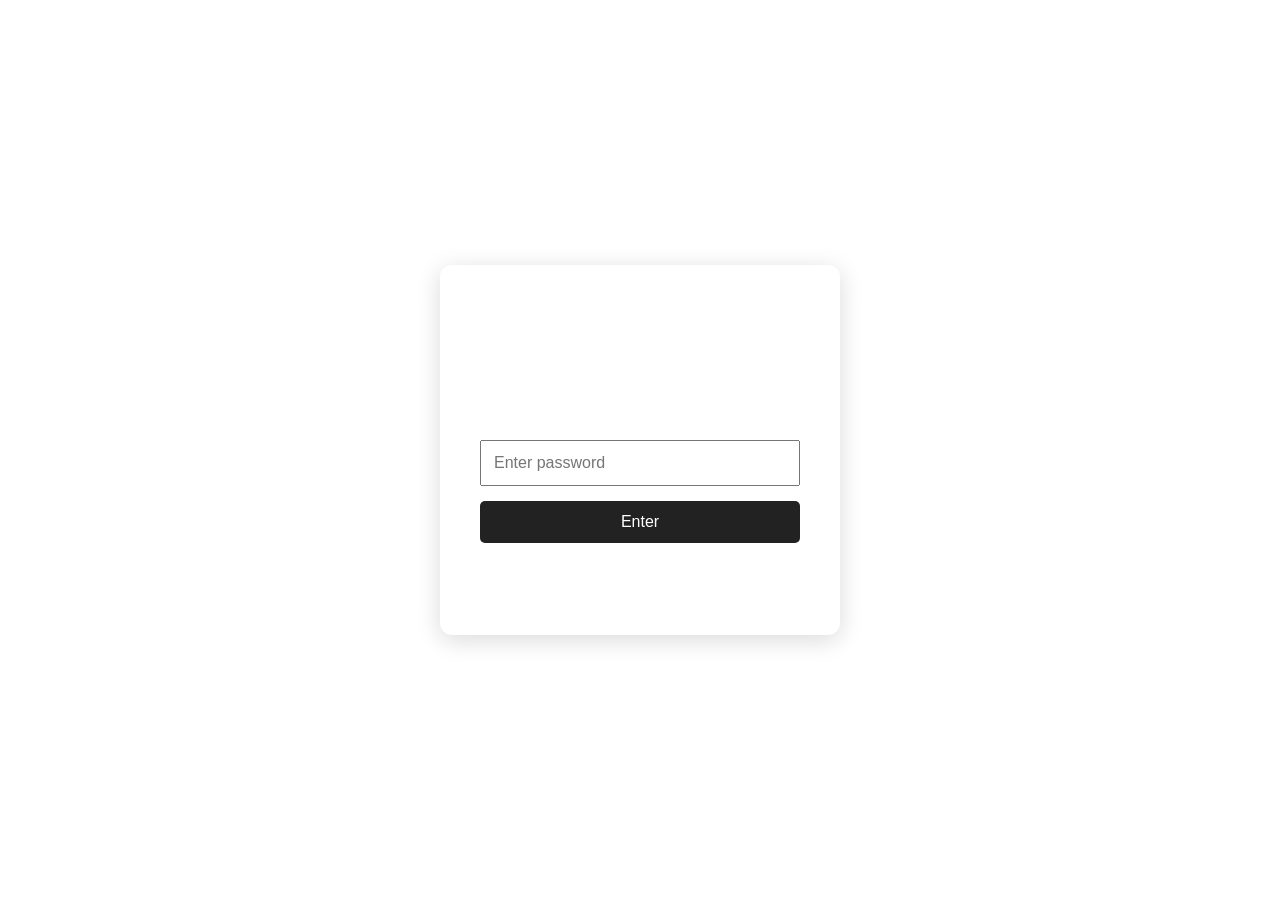
==== index.html @ dd02fd51 "Update index.html" ====
<!DOCTYPE html>
<html lang="en">
<head>
    <meta charset="UTF-8">
    <title>Poliglota</title>
    <meta name="viewport" content="width=device-width, initial-scale=1.0">
    <link rel="stylesheet" href="css/style.css">
</head>
<body>
<!-- TEACHER PASSWORD PROTECTION -->
<div id="password-screen">

    <div id="password-box">

        <h2>Teacher Access</h2>

        <p>Please enter your password to access the teaching materials.</p>

        <input
            type="password"
            id="teacher-password"
            placeholder="Enter password"
            autocomplete="off"
        >

        <button onclick="checkTeacherPassword()">
            Enter
        </button>

        <p id="password-error"></p>

    </div>

</div>

<style>
    #password-screen {
        position: fixed;
        inset: 0;
        background: #ffffff;
        z-index: 999999;
        display: flex;
        justify-content: center;
        align-items: center;
        font-family: Arial, sans-serif;
    }

    #password-box {
        width: 90%;
        max-width: 400px;
        padding: 40px;
        text-align: center;
        background: white;
        border-radius: 12px;
        box-shadow: 0 5px 25px rgba(0,0,0,0.15);
    }

    #password-box input {
        width: 100%;
        padding: 12px;
        margin: 15px 0;
        box-sizing: border-box;
        font-size: 16px;
    }

    #password-box button {
        width: 100%;
        padding: 12px;
        border: none;
        background: #222;
        color: white;
        font-size: 16px;
        cursor: pointer;
        border-radius: 5px;
    }

    #password-error {
        color: red;
        min-height: 20px;
    }
</style>

<script>
    function checkTeacherPassword() {

        const password =
            document.getElementById("teacher-password").value;

        const error =
            document.getElementById("password-error");

        const correctPassword = "CHANGE_THIS_PASSWORD";

        if (password === correctPassword) {

            document.getElementById("password-screen").style.display = "none";

            sessionStorage.setItem("poliglotaTeacherAccess", "true");

        } else {

            error.textContent = "Incorrect password.";
        }
    }


    window.addEventListener("load", function() {

        if (
            sessionStorage.getItem("poliglotaTeacherAccess")
            === "true"
        ) {

            document.getElementById("password-screen").style.display = "none";

        }

    });
</script>
<!-- Vertical control bar -->

<div class="control-bar">
    <a href="#" id="home-btn"><img src="images/control-panel-icons/home-icon.png" alt="Home" class="control-icon"></a>

    <!-- Student Book Dropdown -->
    <div class="dropdown">
        <img src="images/control-panel-icons/students-book-icon.png" alt="Students Book" class="control-icon dropdown-btn">
        <div class="dropdown-content" id="students-book-dropdown">
            <a href="#" data-unit="1">Unit 1</a>
            <a href="#" data-unit="2">Unit 2</a>
            <a href="#" data-unit="3">Unit 3</a>
            <a href="#" data-unit="4">Unit 4</a>
            <a href="#" data-unit="5">Unit 5</a>
            <a href="#" data-unit="6">Unit 6</a>
            <a href="#" data-unit="7">Unit 7</a>
            <a href="#" data-unit="8">Unit 8</a>
            <a href="#" data-unit="9">Unit 9</a>
            <a href="#" data-unit="10">Unit 10</a>
            <a href="#" data-unit="11">Unit 11</a>
            <a href="#" data-unit="12">Unit 12</a>
        </div>
    </div>

    <!-- Activity Book Dropdown -->
    <div class="dropdown">
        <img src="images/control-panel-icons/activity-book-icon.png" alt="Activity Book" class="control-icon dropdown-btn">
        <div class="dropdown-content" id="activity-book-dropdown">
            <a href="#" data-unit="1">Unit 1</a>
            <a href="#" data-unit="2">Unit 2</a>
            <a href="#" data-unit="3">Unit 3</a>
            <a href="#" data-unit="4">Unit 4</a>
            <a href="#" data-unit="5">Unit 5</a>
            <a href="#" data-unit="6">Unit 6</a>
            <a href="#" data-unit="7">Unit 7</a>
            <a href="#" data-unit="8">Unit 8</a>
            <a href="#" data-unit="9">Unit 9</a>
            <a href="#" data-unit="10">Unit 10</a>
            <a href="#" data-unit="11">Unit 11</a>
            <a href="#" data-unit="12">Unit 12</a>

        </div>
    </div>

<!-- PRESENTATION BUTTONS -->
    </a>
    <a href="#" id="audio-btn"><img src="images/control-panel-icons/audio-icon.png" alt="Audios" class="control-icon"></a>
    <a href="#"><img src="images/control-panel-icons/video-icon.png" alt="Videos" class="control-icon"></a>
   <a href="#" id="edit-btn">
    <img src="images/control-panel-icons/edit-icon.png" alt="Edit" class="control-icon"></a>
    <a href="#" id="whiteboard-btn">
    <img src="images/control-panel-icons/whiteboard-icon.png" alt="Whiteboard" class="control-icon">
   </a>
   <a href="#" id="games-btn">
    <img src="images/control-panel-icons/games-icon.png" alt="Games" class="control-icon">
</a>
<div class="control-logo">
        <img src="images/logo.png" alt="Logo">
    </div>
</div>

<!-- Slide container -->
<div class="slide-container">
    <div class="slide-wrapper">
    <img id="slide-image" src="" alt="Slide Image">
    <canvas id="edit-canvas"></canvas>
</div>
    <button id="prev-btn">&#9664;</button>
    <button id="next-btn">&#9654;</button>
</div>
<!-- WHITEBOARD -->
<div id="whiteboard">
    <canvas id="whiteboard-canvas"></canvas>
</div>
<!-- Audio list -->
<div id="audio-list-container"></div>

<!-- Audio player (hidden by default) -->
<audio id="slide-audio" controls style="display:none;">
    <source id="audio-source" src="" type="audio/mpeg">
    Your browser does not support the audio element.
</audio>
<!-- Audio player (hidden by default) -->
<audio id="slide-audio" controls style="display:none;">
    <source id="audio-source" src="" type="audio/mpeg">
    Your browser does not support the audio element.
</audio>
<!-- Video player (hidden by default) -->
<video id="slide-video" controls style="display:none; max-width:80%; max-height:70%; position:fixed; top:50%; left:50%; transform:translate(-50%,-50%); z-index:2000;">
    <source id="video-source" src="" type="video/mp4">
    Your browser does not support the video tag.
</video>

<!-- Hide Video Button -->
<button id="hide-video-btn" style="display:none; position: fixed; top: 10%; left: 120px; z-index:2001; padding:4px 8px;">Hide Video</button>
<!-- Hide Player Button -->
<button id="hide-audio-btn" style="display:none; position: fixed; bottom: 90px; left: 120px; z-index:2001; padding:4px 8px;">Hide Player</button>
<!-- ==========================
     EDIT TRAY
========================== -->
<div id="edit-tray">
    <button class="edit-tool-btn" id="pencil-tool">✏️</button>

    <div id="pencil-size-menu">
    <div class="size-option" data-size="2"></div>
    <div class="size-option" data-size="5"></div>
    <div class="size-option" data-size="10"></div>

</div>

    <button class="edit-tool-btn" id="pen-tool">🖊️</button>
    <button class="edit-tool-btn" id="eraser-tool">🧽</button>
    <button class="edit-tool-btn" id="highlight-tool">🖍️</button>
    <button class="edit-tool-btn" id="text-tool">🔤</button>
    <button class="edit-tool-btn" id="clear-tool">🗑️</button>
    
</button>
</div>
<!-- ==========================
     GAMES HUB
========================== -->

<div id="games-hub">

    <div class="game-card" data-game="hangman">
        Hangman
    </div>

    <div class="game-card" data-game="poliglota-around">
        Poliglota Around
    </div>

    <div class="game-card" data-game="scattergories">
        Scattergories
    </div>

    <div class="game-card" data-game="trivia">
        Trivia
    </div>

</div>
<!-- ==========================
     GAME VIEWER
========================== -->

<div id="game-viewer">

    <iframe id="game-frame"></iframe>

</div>

<button id="hide-game-btn">
    Close Game
</button>
<script src="js/script.js"></script>
</body>
</html>
---- css/style.css ----
/* =========================================================
   POLIGLOTA INTERACTIVE BOOK
   HIGH-TECH PROFESSIONAL UI
   PART 1
   ========================================================= */


/* =========================================================
   GLOBAL
   ========================================================= */

html,
body {
    width: 100%;
    height: 100%;
    margin: 0;

    font-family:
        Inter,
        "Segoe UI",
        Arial,
        sans-serif;

    overflow: hidden;

    color: #ffffff;

    background-color: #08151d;
}


/* =========================================================
   BODY / APPLICATION BACKGROUND
   ========================================================= */

body {
    position: relative;

    background-image:
        linear-gradient(
            135deg,
            rgba(5, 20, 28, 0.72),
            rgba(8, 34, 45, 0.55)
        ),
        url('../images/background.jpg');

    background-size: cover;
    background-position: center;
    background-repeat: no-repeat;
}


/*
   Subtle high-tech grid overlay
*/

body::before {
    content: "";

    position: fixed;
    inset: 0;

    pointer-events: none;

    background-image:
        linear-gradient(
            rgba(255, 255, 255, 0.018) 1px,
            transparent 1px
        ),
        linear-gradient(
            90deg,
            rgba(255, 255, 255, 0.018) 1px,
            transparent 1px
        );

    background-size: 42px 42px;

    mask-image:
        linear-gradient(
            to bottom,
            rgba(0, 0, 0, 0.8),
            transparent
        );

    -webkit-mask-image:
        linear-gradient(
            to bottom,
            rgba(0, 0, 0, 0.8),
            transparent
        );

    z-index: -1;
}


/* =========================================================
   CONTROL BAR
   ========================================================= */

.control-bar {
    position: fixed;

    top: 0;
    left: 0;

    width: 90px;
    height: 100vh;

    display: flex;
    flex-direction: column;
    align-items: center;
    justify-content: flex-start;

    padding-top: 15px;

    background:
        linear-gradient(
            180deg,
            rgba(22, 91, 116, 0.97),
            rgba(13, 57, 73, 0.98)
        );

    border-right: 1px solid rgba(255, 255, 255, 0.10);

    box-shadow:
        8px 0 30px rgba(0, 0, 0, 0.22),
        inset -1px 0 rgba(255, 255, 255, 0.04);

    backdrop-filter: blur(18px);
    -webkit-backdrop-filter: blur(18px);

    z-index: 1000;

    overflow: visible;
}


/*
   Thin illuminated edge
*/

.control-bar::after {
    content: "";

    position: absolute;

    top: 0;
    right: -1px;

    width: 1px;
    height: 100%;

    background:
        linear-gradient(
            to bottom,
            rgba(72, 224, 130, 0.55),
            transparent 35%,
            transparent 65%,
            rgba(72, 224, 130, 0.25)
        );

    pointer-events: none;
}


/* =========================================================
   CONTROL ICONS
   ========================================================= */

.control-icon {
    width: 50px;
    height: 50px;

    margin: 12px 0;

    padding: 7px;

    box-sizing: border-box;

    object-fit: contain;

    border-radius: 13px;

    cursor: pointer;

    transition:
        transform 0.22s ease,
        background-color 0.22s ease,
        box-shadow 0.22s ease,
        filter 0.22s ease;
}


.control-icon:hover {
    transform: translateY(-2px) scale(1.04);

    background-color:
        rgba(255, 255, 255, 0.09);

    box-shadow:
        0 8px 22px rgba(0, 0, 0, 0.20),
        0 0 14px rgba(72, 224, 130, 0.08);

    filter: brightness(1.08);
}


.control-icon:active {
    transform: scale(0.94);

    box-shadow:
        0 3px 8px rgba(0, 0, 0, 0.20);
}


/* =========================================================
   CONTROL ITEMS
   ========================================================= */

.control-item {
    display: flex;
    flex-direction: column;
    align-items: center;

    width: 100%;
}


/* =========================================================
   CONTROL LABELS
   ========================================================= */

.control-label {
    color: rgba(255, 255, 255, 0.86);

    font-size: 10px;
    font-weight: 500;

    letter-spacing: 0.3px;

    margin-top: -6px;
    margin-bottom: 8px;

    text-align: center;

    user-select: none;
}


/* =========================================================
   DROPDOWNS
   ========================================================= */

.dropdown {
    position: relative;

    display: flex;
    justify-content: center;
}


/*
   Dropdown panel
*/

.dropdown-content {
    position: absolute;

    left: 84px;
    top: 2px;

    min-width: 165px;

    display: none;
    flex-direction: column;

    padding: 8px;

    background:
        linear-gradient(
            145deg,
            rgba(18, 38, 47, 0.98),
            rgba(8, 27, 35, 0.98)
        );

    border: 1px solid rgba(255, 255, 255, 0.09);

    border-radius: 14px;

    box-shadow:
        0 18px 45px rgba(0, 0, 0, 0.42),
        0 0 20px rgba(0, 0, 0, 0.18),
        inset 0 1px 0 rgba(255, 255, 255, 0.04);

    backdrop-filter: blur(20px);
    -webkit-backdrop-filter: blur(20px);

    z-index: 3000;

    overflow: hidden;

    animation:
        dropdownIn 0.18s ease-out;
}


/*
   Dropdown opening animation
*/

@keyframes dropdownIn {
    from {
        opacity: 0;
        transform: translateX(-6px);
    }

    to {
        opacity: 1;
        transform: translateX(0);
    }
}


/*
   JavaScript uses .show
*/

.dropdown.show .dropdown-content {
    display: flex;
}


/* =========================================================
   DROPDOWN LINKS
   ========================================================= */

.dropdown-content a {
    position: relative;

    display: flex;
    align-items: center;

    min-height: 38px;

    box-sizing: border-box;

    padding: 0 14px;

    color: rgba(255, 255, 255, 0.82);

    text-decoration: none;

    font-size: 13px;
    font-weight: 500;

    letter-spacing: 0.15px;

    border-radius: 9px;

    transition:
        background-color 0.18s ease,
        color 0.18s ease,
        padding-left 0.18s ease,
        transform 0.18s ease;
}


.dropdown-content a::before {
    content: "";

    width: 4px;
    height: 4px;

    margin-right: 9px;

    border-radius: 50%;

    background-color:
        rgba(72, 224, 130, 0.45);

    transition:
        background-color 0.18s ease,
        box-shadow 0.18s ease;
}


.dropdown-content a:hover {
    padding-left: 18px;

    color: #ffffff;

    background:
        linear-gradient(
            90deg,
            rgba(72, 224, 130, 0.14),
            rgba(72, 224, 130, 0.04)
        );

    transform: translateX(2px);
}


.dropdown-content a:hover::before {
    background-color: #48e082;

    box-shadow:
        0 0 8px rgba(72, 224, 130, 0.7);
}


/* =========================================================
   SLIDE CONTAINER
   ========================================================= */

.slide-container {
    position: absolute;

    left: 90px;
    top: 0;

    width: calc(100% - 90px);
    height: 100vh;

    overflow: auto;

    background-image:
        linear-gradient(
            rgba(5, 18, 24, 0.10),
            rgba(5, 18, 24, 0.10)
        ),
        url('../images/background.jpg');

    background-size: cover;
    background-position: center;
    background-repeat: no-repeat;

    scrollbar-width: thin;
    scrollbar-color:
        rgba(72, 224, 130, 0.35)
        rgba(0, 0, 0, 0.15);
}


/* =========================================================
   SLIDE SCROLLBAR
   ========================================================= */

.slide-container::-webkit-scrollbar {
    width: 8px;
    height: 8px;
}


.slide-container::-webkit-scrollbar-track {
    background:
        rgba(0, 0, 0, 0.12);
}


.slide-container::-webkit-scrollbar-thumb {
    background:
        rgba(30, 96, 122, 0.75);

    border-radius: 10px;

    border:
        2px solid transparent;

    background-clip: padding-box;
}


.slide-container::-webkit-scrollbar-thumb:hover {
    background:
        rgba(72, 224, 130, 0.65);

    background-clip: padding-box;
}


/* =========================================================
   SLIDE WRAPPER
   ========================================================= */

.slide-wrapper {
    position: relative;

    display: flex;

    justify-content: center;
    align-items: center;

    min-width: 100%;
    min-height: 100%;

    box-sizing: border-box;
}


/* =========================================================
   SLIDE IMAGE
   ========================================================= */

#slide-image {
    position: relative;

    display: block;

    transform-origin: top left;

    z-index: 1;

    border-radius: 2px;

    box-shadow:
        0 18px 50px rgba(0, 0, 0, 0.30);
}


/* =========================================================
   NAVIGATION BUTTONS
   ========================================================= */

#prev-btn,
#next-btn {
    position: fixed;

    top: 50%;

    transform: translateY(-50%);

    width: 46px;
    height: 72px;

    display: flex;
    align-items: center;
    justify-content: center;

    padding: 0;

    font-size: 30px;
    line-height: 1;

    color: rgba(255, 255, 255, 0.88);

    background:
        rgba(10, 24, 31, 0.72);

    border:
        1px solid rgba(255, 255, 255, 0.08);

    border-radius: 12px;

    cursor: pointer;

    backdrop-filter: blur(12px);
    -webkit-backdrop-filter: blur(12px);

    box-shadow:
        0 10px 28px rgba(0, 0, 0, 0.25);

    z-index: 1001;

    transition:
        background-color 0.2s ease,
        color 0.2s ease,
        transform 0.2s ease,
        box-shadow 0.2s ease;
}


#prev-btn {
    left: 108px;
}


#next-btn {
    right: 20px;
}


#prev-btn:hover,
#next-btn:hover {
    color: #ffffff;

    background:
        rgba(30, 96, 122, 0.92);

    box-shadow:
        0 12px 30px rgba(0, 0, 0, 0.30),
        0 0 18px rgba(72, 224, 130, 0.10);
}


#prev-btn:hover {
    transform:
        translateY(-50%)
        translateX(-2px);
}


#next-btn:hover {
    transform:
        translateY(-50%)
        translateX(2px);
}


#prev-btn:active,
#next-btn:active {
    transform:
        translateY(-50%)
        scale(0.94);
}


/* =========================================================
   TOUCH / ANDROID SUPPORT
   ========================================================= */

.control-icon,
.dropdown-content a,
#prev-btn,
#next-btn {
    -webkit-tap-highlight-color: transparent;
    touch-action: manipulation;
}


/* =========================================================
   REDUCED MOTION
   ========================================================= */

@media (prefers-reduced-motion: reduce) {

    *,
    *::before,
    *::after {
        animation-duration: 0.01ms !important;
        animation-iteration-count: 1 !important;
        transition-duration: 0.01ms !important;
    }
}
/* =========================================================
   AUDIO SYSTEM
   ========================================================= */


/* =========================================================
   AUDIO LIST PANEL
   ========================================================= */

#audio-list-container {
    position: fixed;

    top: 58px;
    left: 112px;

    display: none;
    flex-direction: column;

    min-width: 190px;
    max-width: 280px;

    gap: 7px;

    padding: 10px;

    background:
        linear-gradient(
            145deg,
            rgba(17, 39, 49, 0.97),
            rgba(8, 25, 33, 0.97)
        );

    border:
        1px solid rgba(255, 255, 255, 0.09);

    border-radius: 15px;

    box-shadow:
        0 20px 50px rgba(0, 0, 0, 0.42),
        0 0 25px rgba(0, 0, 0, 0.15),
        inset 0 1px 0 rgba(255, 255, 255, 0.04);

    backdrop-filter: blur(20px);
    -webkit-backdrop-filter: blur(20px);

    z-index: 4000;

    overflow: hidden;

    animation:
        mediaPanelIn 0.2s ease-out;
}


/* =========================================================
   MEDIA PANEL ANIMATION
   ========================================================= */

@keyframes mediaPanelIn {

    from {
        opacity: 0;
        transform: translateY(-7px) scale(0.98);
    }

    to {
        opacity: 1;
        transform: translateY(0) scale(1);
    }
}


/* =========================================================
   AUDIO BUTTONS
   ========================================================= */

#audio-list-container button {
    position: relative;

    width: 100%;

    min-height: 38px;

    padding: 8px 12px;

    box-sizing: border-box;

    font-family: inherit;

    font-size: 13px;
    font-weight: 500;

    text-align: left;

    color:
        rgba(255, 255, 255, 0.86);

    background:
        rgba(255, 255, 255, 0.045);

    border:
        1px solid rgba(255, 255, 255, 0.06);

    border-radius: 9px;

    cursor: pointer;

    transition:
        background-color 0.18s ease,
        border-color 0.18s ease,
        transform 0.18s ease,
        color 0.18s ease;
}


#audio-list-container button:hover {
    color: #ffffff;

    background:
        linear-gradient(
            90deg,
            rgba(72, 224, 130, 0.14),
            rgba(72, 224, 130, 0.04)
        );

    border-color:
        rgba(72, 224, 130, 0.20);

    transform: translateX(3px);
}


#audio-list-container button:active {
    transform: scale(0.98);
}


/* =========================================================
   AUDIO PLAYER
   ========================================================= */

#slide-audio {
    position: fixed;

    left: 112px;
    bottom: 30px;

    width: min(430px, calc(100vw - 140px));

    z-index: 4000;

    padding: 7px;

    box-sizing: border-box;

    border-radius: 14px;

    background:
        rgba(8, 24, 31, 0.92);

    border:
        1px solid rgba(255, 255, 255, 0.08);

    box-shadow:
        0 18px 45px rgba(0, 0, 0, 0.38);

    backdrop-filter: blur(18px);
    -webkit-backdrop-filter: blur(18px);
}


/*
   Native audio player styling
*/

#slide-audio {
    accent-color: #48e082;
}


/* =========================================================
   HIDE AUDIO BUTTON
   ========================================================= */

#hide-audio-btn {
    min-height: 34px;

    padding: 7px 12px;

    margin-top: 6px;

    font-family: inherit;

    font-size: 12px;
    font-weight: 500;

    color:
        rgba(255, 255, 255, 0.85);

    background:
        rgba(255, 255, 255, 0.055);

    border:
        1px solid rgba(255, 255, 255, 0.07);

    border-radius: 8px;

    cursor: pointer;

    transition:
        background-color 0.18s ease,
        color 0.18s ease,
        border-color 0.18s ease;
}


#hide-audio-btn:hover {
    color: #ffffff;

    background:
        rgba(72, 224, 130, 0.12);

    border-color:
        rgba(72, 224, 130, 0.22);
}


/* =========================================================
   AUDIO OPEN STATE
   ========================================================= */

#audio-btn {
    position: relative;

    display: flex;
    align-items: center;
    justify-content: center;

    border-radius: 13px;

    transition:
        background-color 0.2s ease,
        box-shadow 0.2s ease;
}


#audio-btn:hover {
    background:
        rgba(255, 255, 255, 0.07);
}


/*
   Optional active state.
   Safe even if JavaScript does not currently use it.
*/

#audio-btn.active {
    background:
        rgba(72, 224, 130, 0.10);

    box-shadow:
        inset 0 0 0 1px rgba(72, 224, 130, 0.18),
        0 0 18px rgba(72, 224, 130, 0.08);
}


#audio-btn.active::after {
    content: "";

    position: absolute;

    right: 5px;
    top: 5px;

    width: 6px;
    height: 6px;

    border-radius: 50%;

    background: #48e082;

    box-shadow:
        0 0 9px rgba(72, 224, 130, 0.8);
}


/* =========================================================
   VIDEO SYSTEM
   ========================================================= */


/* =========================================================
   VIDEO LIST PANEL
   ========================================================= */

#video-list-container {
    position: fixed;

    top: 58px;
    left: 112px;

    display: none;
    flex-direction: column;

    min-width: 220px;
    max-width: 300px;

    gap: 7px;

    padding: 10px;

    background:
        linear-gradient(
            145deg,
            rgba(17, 39, 49, 0.98),
            rgba(8, 25, 33, 0.98)
        );

    border:
        1px solid rgba(255, 255, 255, 0.09);

    border-radius: 15px;

    box-shadow:
        0 20px 50px rgba(0, 0, 0, 0.45),
        inset 0 1px 0 rgba(255, 255, 255, 0.04);

    backdrop-filter: blur(20px);
    -webkit-backdrop-filter: blur(20px);

    z-index: 4000;

    overflow: hidden;

    animation:
        mediaPanelIn 0.2s ease-out;
}


/* =========================================================
   VIDEO BUTTONS
   ========================================================= */

#video-list-container button {
    width: 100%;

    min-height: 40px;

    padding: 9px 13px;

    box-sizing: border-box;

    font-family: inherit;

    font-size: 13px;
    font-weight: 500;

    text-align: left;

    color:
        rgba(255, 255, 255, 0.86);

    background:
        rgba(255, 255, 255, 0.045);

    border:
        1px solid rgba(255, 255, 255, 0.06);

    border-radius: 9px;

    cursor: pointer;

    transition:
        transform 0.18s ease,
        background-color 0.18s ease,
        border-color 0.18s ease,
        color 0.18s ease;
}


#video-list-container button:hover {
    color: #ffffff;

    background:
        linear-gradient(
            90deg,
            rgba(72, 224, 130, 0.14),
            rgba(72, 224, 130, 0.04)
        );

    border-color:
        rgba(72, 224, 130, 0.20);

    transform:
        translateX(3px);
}


#video-list-container button:active {
    transform: scale(0.98);
}


/* =========================================================
   VIDEO PLAYER
   ========================================================= */

#slide-video {
    position: fixed;

    top: 50%;
    left: 50%;

    max-width: 80%;
    max-height: 70%;

    transform:
        translate(-50%, -50%);

    padding: 4px;

    box-sizing: border-box;

    background:
        #071219;

    border:
        1px solid rgba(255, 255, 255, 0.10);

    border-radius: 14px;

    box-shadow:
        0 25px 70px rgba(0, 0, 0, 0.60),
        0 0 30px rgba(0, 0, 0, 0.25);

    z-index: 4000;
}


/* =========================================================
   HIDE VIDEO BUTTON
   ========================================================= */

#hide-video-btn {
    min-height: 34px;

    padding: 7px 12px;

    font-family: inherit;

    font-size: 12px;
    font-weight: 500;

    color:
        rgba(255, 255, 255, 0.86);

    background:
        rgba(8, 25, 33, 0.92);

    border:
        1px solid rgba(255, 255, 255, 0.08);

    border-radius: 8px;

    cursor: pointer;

    transition:
        background-color 0.18s ease,
        border-color 0.18s ease,
        color 0.18s ease;
}


#hide-video-btn:hover {
    color: #ffffff;

    background:
        rgba(72, 224, 130, 0.12);

    border-color:
        rgba(72, 224, 130, 0.22);
}


/* =========================================================
   VIDEO BACKDROP
   ========================================================= */

#slide-video::backdrop {
    background:
        rgba(2, 9, 13, 0.82);
}


/* =========================================================
   MEDIA RESPONSIVENESS
   ========================================================= */

@media (max-width: 700px) {

    #audio-list-container,
    #video-list-container {
        left: 100px;

        max-width:
            calc(100vw - 120px);
    }

    #slide-audio {
        left: 100px;

        width:
            calc(100vw - 120px);

        bottom: 18px;
    }

    #slide-video {
        max-width: 90%;
        max-height: 70%;
    }
}
/* =========================================================
   EDIT TRAY SYSTEM
   ========================================================= */

#edit-tray {
    position: fixed;

    left: 50%;
    bottom: 18px;

    transform: translateX(-50%);

    display: none;
    align-items: center;
    justify-content: center;

    gap: 7px;

    padding: 9px 11px;

    background:
        linear-gradient(
            145deg,
            rgba(17, 39, 49, 0.96),
            rgba(7, 23, 31, 0.96)
        );

    border:
        1px solid rgba(255, 255, 255, 0.10);

    border-radius: 16px;

    box-shadow:
        0 20px 50px rgba(0, 0, 0, 0.45),
        0 0 25px rgba(0, 0, 0, 0.18),
        inset 0 1px 0 rgba(255, 255, 255, 0.05);

    backdrop-filter: blur(20px);
    -webkit-backdrop-filter: blur(20px);

    z-index: 5000;

    animation:
        editTrayIn 0.22s ease-out;
}


/* =========================================================
   EDIT TRAY ANIMATION
   ========================================================= */

@keyframes editTrayIn {

    from {
        opacity: 0;

        transform:
            translateX(-50%)
            translateY(8px)
            scale(0.97);
    }

    to {
        opacity: 1;

        transform:
            translateX(-50%)
            translateY(0)
            scale(1);
    }
}


/* =========================================================
   EDIT TOOL BUTTONS
   ========================================================= */

.edit-tool-btn {
    position: relative;

    width: 46px;
    height: 46px;

    display: flex;
    align-items: center;
    justify-content: center;

    padding: 0;

    box-sizing: border-box;

    font-family: inherit;

    font-size: 23px;
    line-height: 1;

    color: rgba(255, 255, 255, 0.90);

    background:
        rgba(255, 255, 255, 0.045);

    border:
        1px solid rgba(255, 255, 255, 0.07);

    border-radius: 11px;

    cursor: pointer;

    user-select: none;

    -webkit-tap-highlight-color: transparent;

    transition:
        transform 0.18s ease,
        background-color 0.18s ease,
        border-color 0.18s ease,
        box-shadow 0.18s ease,
        color 0.18s ease;
}


/* =========================================================
   TOOL HOVER
   ========================================================= */

.edit-tool-btn:hover {
    color: #ffffff;

    background:
        rgba(255, 255, 255, 0.085);

    border-color:
        rgba(255, 255, 255, 0.13);

    transform:
        translateY(-2px);

    box-shadow:
        0 8px 20px rgba(0, 0, 0, 0.25);
}


/* =========================================================
   TOOL ACTIVE
   ========================================================= */

.edit-tool-btn.active,
.active-tool {
    color: #ffffff;

    background:
        linear-gradient(
            145deg,
            rgba(72, 224, 130, 0.22),
            rgba(72, 224, 130, 0.08)
        );

    border-color:
        rgba(72, 224, 130, 0.32);

    box-shadow:
        0 0 0 1px rgba(72, 224, 130, 0.08),
        0 0 18px rgba(72, 224, 130, 0.12);
}


/* =========================================================
   TOOL ACTIVE INDICATOR
   ========================================================= */

.edit-tool-btn.active::after,
.active-tool::after {
    content: "";

    position: absolute;

    left: 50%;
    bottom: 4px;

    width: 5px;
    height: 5px;

    transform: translateX(-50%);

    border-radius: 50%;

    background:
        #48e082;

    box-shadow:
        0 0 8px rgba(72, 224, 130, 0.75);
}


/* =========================================================
   TOOL CLICK
   ========================================================= */

.edit-tool-btn:active {
    transform:
        translateY(1px)
        scale(0.95);

    box-shadow:
        0 3px 8px rgba(0, 0, 0, 0.20);
}


/* =========================================================
   CLEAR TOOL
   ========================================================= */

#clear-tool:hover {
    color: #ffffff;

    background:
        rgba(220, 70, 70, 0.12);

    border-color:
        rgba(255, 100, 100, 0.20);
}


#clear-tool img {
    width: 23px;
    height: 23px;

    object-fit: contain;
}


/* =========================================================
   WHITEBOARD
   ========================================================= */

#whiteboard {
    position: fixed;

    top: 3%;
    left: 130px;

    width: calc(95% - 90px);
    height: 80vh;

    box-sizing: border-box;

    display: none;

    background:
        #ffffff;

    border:
        1px solid rgba(255, 255, 255, 0.20);

    border-radius: 14px;

    box-shadow:
        0 25px 70px rgba(0, 0, 0, 0.48),
        0 0 0 6px rgba(8, 24, 31, 0.70);

    overflow: hidden;

    z-index: 3000;
}


/*
   Professional whiteboard frame
*/

#whiteboard::before {
    content: "";

    position: absolute;

    inset: 0;

    pointer-events: none;

    border:
        1px solid rgba(0, 0, 0, 0.10);

    border-radius: inherit;

    z-index: 5;
}


/* =========================================================
   WHITEBOARD CANVAS
   ========================================================= */

#whiteboard-canvas {
    width: 100%;
    height: 100%;

    display: block;

    cursor: crosshair;

    background:
        #ffffff;

    touch-action: none;
}


/* =========================================================
   PENCIL SIZE MENU
   ========================================================= */

#pencil-size-menu {
    position: absolute;

    left: 50%;
    bottom: 70px;

    transform: translateX(-50%);

    display: none;
    flex-direction: row;

    align-items: center;
    justify-content: center;

    gap: 10px;

    padding: 9px 11px;

    background:
        linear-gradient(
            145deg,
            rgba(17, 39, 49, 0.97),
            rgba(7, 23, 31, 0.97)
        );

    border:
        1px solid rgba(255, 255, 255, 0.09);

    border-radius: 13px;

    box-shadow:
        0 16px 40px rgba(0, 0, 0, 0.40),
        inset 0 1px 0 rgba(255, 255, 255, 0.04);

    backdrop-filter: blur(18px);
    -webkit-backdrop-filter: blur(18px);

    z-index: 5100;

    animation:
        sizeMenuIn 0.18s ease-out;
}


/* =========================================================
   SIZE MENU ANIMATION
   ========================================================= */

@keyframes sizeMenuIn {

    from {
        opacity: 0;

        transform:
            translateX(-50%)
            translateY(6px)
            scale(0.96);
    }

    to {
        opacity: 1;

        transform:
            translateX(-50%)
            translateY(0)
            scale(1);
    }
}


/* =========================================================
   SIZE OPTIONS
   ========================================================= */

.size-option {
    position: relative;

    display: flex;
    align-items: center;
    justify-content: center;

    width: 38px;
    height: 38px;

    box-sizing: border-box;

    color: #ffffff;

    background:
        rgba(255, 255, 255, 0.045);

    border:
        1px solid rgba(255, 255, 255, 0.07);

    border-radius: 10px;

    cursor: pointer;

    transition:
        transform 0.18s ease,
        background-color 0.18s ease,
        border-color 0.18s ease;
}


/* =========================================================
   SIZE DOTS
   ========================================================= */

.size-option::after {
    content: "";

    display: block;

    border-radius: 50%;

    background:
        #ffffff;

    box-shadow:
        0 0 5px rgba(255, 255, 255, 0.25);
}


.size-option[data-size="2"]::after {
    width: 5px;
    height: 5px;
}


.size-option[data-size="5"]::after {
    width: 10px;
    height: 10px;
}


.size-option[data-size="10"]::after {
    width: 17px;
    height: 17px;
}


/* =========================================================
   SIZE OPTION HOVER
   ========================================================= */

.size-option:hover {
    transform:
        translateY(-2px);

    background:
        rgba(255, 255, 255, 0.09);

    border-color:
        rgba(72, 224, 130, 0.25);
}


/* =========================================================
   SIZE OPTION ACTIVE
   ========================================================= */

.size-option.active {
    background:
        rgba(72, 224, 130, 0.12);

    border-color:
        rgba(72, 224, 130, 0.35);

    box-shadow:
        0 0 14px rgba(72, 224, 130, 0.10);
}


/* =========================================================
   SLIDE EDIT CANVAS
   ========================================================= */

#edit-canvas {
    position: absolute;

    z-index: 2;

    pointer-events: auto;
}


/* =========================================================
   SLIDE TEXT BOX
   ========================================================= */

.slide-textbox {
    position: absolute;

    z-index: 999999;

    pointer-events: auto;
}


/* =========================================================
   TEXT BOX
   ========================================================= */

.text-box {
    position: absolute;

    min-width: 80px;
    min-height: 24px;

    padding: 4px 6px;

    box-sizing: border-box;

    font-family: inherit;

    font-size: 20px;

    color: #111111;

    background:
        rgba(255, 255, 255, 0.97);

    border:
        1px solid rgba(30, 96, 122, 0.45);

    border-radius: 5px;

    outline: none;

    box-shadow:
        0 5px 15px rgba(0, 0, 0, 0.12);

    z-index: 1000;

    transition:
        border-color 0.15s ease,
        box-shadow 0.15s ease;
}


.text-box:focus {
    border-color:
        #48e082;

    box-shadow:
        0 0 0 2px rgba(72, 224, 130, 0.15),
        0 5px 18px rgba(0, 0, 0, 0.15);
}


/* =========================================================
   TEXT BOX TOOLBAR
   ========================================================= */

.text-box-toolbar {
    position: absolute;

    display: flex;
    align-items: center;

    gap: 4px;

    padding: 5px 6px;

    background:
        rgba(13, 31, 40, 0.96);

    border:
        1px solid rgba(255, 255, 255, 0.09);

    border-radius: 9px;

    box-shadow:
        0 12px 30px rgba(0, 0, 0, 0.30);

    backdrop-filter: blur(14px);
    -webkit-backdrop-filter: blur(14px);

    font-size: 13px;

    z-index: 1100;
}


/* =========================================================
   TEXT TOOLBAR BUTTONS
   ========================================================= */

.text-box-toolbar button {
    min-width: 28px;
    height: 28px;

    padding: 2px 6px;

    box-sizing: border-box;

    font-family: inherit;

    color:
        rgba(255, 255, 255, 0.88);

    background:
        rgba(255, 255, 255, 0.05);

    border:
        1px solid rgba(255, 255, 255, 0.07);

    border-radius: 6px;

    cursor: pointer;

    transition:
        background-color 0.16s ease,
        border-color 0.16s ease,
        color 0.16s ease;
}


.text-box-toolbar button:hover {
    color: #ffffff;

    background:
        rgba(72, 224, 130, 0.12);

    border-color:
        rgba(72, 224, 130, 0.22);
}


/* =========================================================
   TEXT COLOR PICKER
   ========================================================= */

.text-box-toolbar input[type="color"] {
    width: 27px;
    height: 27px;

    padding: 2px;

    box-sizing: border-box;

    border:
        1px solid rgba(255, 255, 255, 0.10);

    border-radius: 6px;

    background:
        rgba(255, 255, 255, 0.04);

    cursor: pointer;
}


/* =========================================================
   TEXT TOOLBAR INPUTS
   ========================================================= */

.text-box-toolbar input,
.text-box-toolbar select {
    font-family: inherit;

    color:
        rgba(255, 255, 255, 0.88);

    background:
        rgba(255, 255, 255, 0.05);

    border:
        1px solid rgba(255, 255, 255, 0.07);

    border-radius: 6px;

    outline: none;
}


/* =========================================================
   EDIT TOOL RESPONSIVENESS
   ========================================================= */

@media (max-width: 700px) {

    #edit-tray {
        left: calc(50% + 40px);

        bottom: 12px;

        max-width:
            calc(100vw - 105px);

        overflow-x: auto;

        justify-content: flex-start;

        scrollbar-width: none;
    }


    #edit-tray::-webkit-scrollbar {
        display: none;
    }


    .edit-tool-btn {
        flex:
            0 0 42px;

        width: 42px;
        height: 42px;

        font-size: 20px;
    }


    #pencil-size-menu {
        left: calc(50% + 40px);

        bottom: 62px;

        transform:
            translateX(-50%);
    }


    #whiteboard {
        left: 100px;

        width:
            calc(100% - 110px);

        height: 82vh;
    }
}
/* =========================================================
   PRESENTATION SYSTEM
   ========================================================= */


/* =========================================================
   PRESENTATION LIST
   ========================================================= */

#presentation-list-container {
    position: fixed;

    top: 58px;
    left: 112px;

    display: none;
    flex-direction: column;

    min-width: 210px;
    max-width: 300px;

    gap: 7px;

    padding: 10px;

    background:
        linear-gradient(
            145deg,
            rgba(17, 39, 49, 0.98),
            rgba(8, 25, 33, 0.98)
        );

    border:
        1px solid rgba(255, 255, 255, 0.09);

    border-radius: 15px;

    box-shadow:
        0 20px 50px rgba(0, 0, 0, 0.45),
        0 0 25px rgba(0, 0, 0, 0.15),
        inset 0 1px 0 rgba(255, 255, 255, 0.04);

    backdrop-filter: blur(20px);
    -webkit-backdrop-filter: blur(20px);

    z-index: 4000;

    max-height: 70vh;

    overflow-y: auto;

    scrollbar-width: thin;
    scrollbar-color:
        rgba(72, 224, 130, 0.35)
        transparent;

    animation:
        mediaPanelIn 0.2s ease-out;
}


/* =========================================================
   PRESENTATION LIST SCROLLBAR
   ========================================================= */

#presentation-list-container::-webkit-scrollbar {
    width: 6px;
}


#presentation-list-container::-webkit-scrollbar-track {
    background: transparent;
}


#presentation-list-container::-webkit-scrollbar-thumb {
    background:
        rgba(30, 96, 122, 0.70);

    border-radius: 10px;
}


#presentation-list-container::-webkit-scrollbar-thumb:hover {
    background:
        rgba(72, 224, 130, 0.60);
}


/* =========================================================
   PRESENTATION BUTTONS
   ========================================================= */

#presentation-list-container button {
    position: relative;

    width: 100%;

    min-height: 40px;

    padding: 9px 13px;

    box-sizing: border-box;

    font-family: inherit;

    font-size: 13px;
    font-weight: 500;

    text-align: left;

    color:
        rgba(255, 255, 255, 0.86);

    background:
        rgba(255, 255, 255, 0.045);

    border:
        1px solid rgba(255, 255, 255, 0.06);

    border-radius: 9px;

    cursor: pointer;

    transition:
        background-color 0.18s ease,
        border-color 0.18s ease,
        transform 0.18s ease,
        color 0.18s ease;
}


#presentation-list-container button:hover {
    color: #ffffff;

    background:
        linear-gradient(
            90deg,
            rgba(72, 224, 130, 0.14),
            rgba(72, 224, 130, 0.04)
        );

    border-color:
        rgba(72, 224, 130, 0.22);

    transform:
        translateX(3px);
}


#presentation-list-container button:active {
    transform:
        scale(0.98);
}


/* =========================================================
   PRESENTATION UNIT LIST
   ========================================================= */

#presentations-unit-container {
    position: fixed;

    top: 58px;
    left: 112px;

    display: none;
    flex-direction: column;

    min-width: 165px;

    gap: 7px;

    padding: 10px;

    background:
        linear-gradient(
            145deg,
            rgba(17, 39, 49, 0.98),
            rgba(8, 25, 33, 0.98)
        );

    border:
        1px solid rgba(255, 255, 255, 0.09);

    border-radius: 15px;

    box-shadow:
        0 20px 50px rgba(0, 0, 0, 0.42),
        inset 0 1px 0 rgba(255, 255, 255, 0.04);

    backdrop-filter: blur(20px);
    -webkit-backdrop-filter: blur(20px);

    z-index: 4000;

    animation:
        mediaPanelIn 0.2s ease-out;
}


/* =========================================================
   PRESENTATION UNIT BUTTONS
   ========================================================= */

#presentations-unit-container button {
    width: 100%;

    min-height: 38px;

    padding: 8px 12px;

    box-sizing: border-box;

    font-family: inherit;

    font-size: 13px;
    font-weight: 500;

    text-align: left;

    color:
        rgba(255, 255, 255, 0.84);

    background:
        rgba(255, 255, 255, 0.045);

    border:
        1px solid rgba(255, 255, 255, 0.06);

    border-radius: 9px;

    cursor: pointer;

    transition:
        background-color 0.18s ease,
        border-color 0.18s ease,
        transform 0.18s ease,
        color 0.18s ease;
}


#presentations-unit-container button:hover {
    color: #ffffff;

    background:
        linear-gradient(
            90deg,
            rgba(72, 224, 130, 0.14),
            rgba(72, 224, 130, 0.04)
        );

    border-color:
        rgba(72, 224, 130, 0.22);

    transform:
        translateX(3px);
}


#presentations-unit-container button:active {
    transform:
        scale(0.98);
}


/* =========================================================
   PRESENTATION VIEWER
   ========================================================= */

#presentation-viewer {
    position: fixed;

    top: 50%;
    left: 50%;

    transform:
        translate(-50%, -50%);

    width: 90%;
    height: 90%;

    display: none;

    background:
        #071219;

    border:
        1px solid rgba(255, 255, 255, 0.10);

    border-radius: 18px;

    overflow: hidden;

    box-shadow:
        0 30px 90px rgba(0, 0, 0, 0.62),
        0 0 35px rgba(0, 0, 0, 0.25);

    z-index: 5000;

    animation:
        viewerIn 0.22s ease-out;
}


/* =========================================================
   VIEWER ANIMATION
   ========================================================= */

@keyframes viewerIn {

    from {
        opacity: 0;

        transform:
            translate(-50%, -50%)
            scale(0.97);
    }

    to {
        opacity: 1;

        transform:
            translate(-50%, -50%)
            scale(1);
    }
}


/* =========================================================
   PRESENTATION FRAME
   ========================================================= */

#presentation-frame {
    width: 100%;
    height: 100%;

    display: block;

    border: none;

    background:
        #ffffff;
}


/* =========================================================
   PRESENTATION CLOSE BUTTON
   ========================================================= */

#hide-presentation-btn {
    position: fixed;

    top: 20px;
    right: 20px;

    display: none;

    min-width: 42px;
    min-height: 38px;

    padding: 8px 13px;

    box-sizing: border-box;

    font-family: inherit;

    font-size: 13px;
    font-weight: 500;

    color:
        rgba(255, 255, 255, 0.90);

    background:
        rgba(8, 25, 33, 0.92);

    border:
        1px solid rgba(255, 255, 255, 0.10);

    border-radius: 9px;

    cursor: pointer;

    box-shadow:
        0 10px 30px rgba(0, 0, 0, 0.30);

    backdrop-filter: blur(14px);
    -webkit-backdrop-filter: blur(14px);

    z-index: 5500;

    transition:
        background-color 0.18s ease,
        border-color 0.18s ease,
        transform 0.18s ease,
        color 0.18s ease;
}


#hide-presentation-btn:hover {
    color: #ffffff;

    background:
        rgba(72, 224, 130, 0.13);

    border-color:
        rgba(72, 224, 130, 0.25);

    transform:
        translateY(-1px);
}


#hide-presentation-btn:active {
    transform:
        scale(0.95);
}


/* =========================================================
   PRESENTATION RESPONSIVENESS
   ========================================================= */

@media (max-width: 700px) {

    #presentation-list-container,
    #presentations-unit-container {
        left: 100px;

        max-width:
            calc(100vw - 120px);
    }


    #presentation-viewer {
        left: calc(50% + 40px);

        width:
            calc(100% - 110px);

        height: 88%;
    }


    #hide-presentation-btn {
        top: 12px;
        right: 12px;
    }
}
/* =========================================================
   FINAL RESPONSIVE / FINISHING LAYER
   ========================================================= */


/* =========================================================
   LARGE SCREENS
   ========================================================= */

@media (min-width: 1400px) {

    .control-bar {
        width: 94px;
    }

    .slide-container {
        left: 94px;
        width: calc(100% - 94px);
    }

    #prev-btn {
        left: 112px;
    }

    #audio-list-container,
    #video-list-container,
    #presentation-list-container,
    #presentations-unit-container {
        left: 118px;
    }
}


/* =========================================================
   MEDIUM SCREENS
   ========================================================= */

@media (max-width: 1100px) {

    .control-bar {
        width: 78px;
    }

    .slide-container {
        left: 78px;
        width: calc(100% - 78px);
    }

    .control-icon {
        width: 44px;
        height: 44px;

        margin: 9px 0;
    }

    .control-label {
        font-size: 9px;
    }

    #prev-btn {
        left: 94px;
    }

    #audio-list-container,
    #video-list-container,
    #presentation-list-container,
    #presentations-unit-container {
        left: 98px;
    }

    #whiteboard {
        left: 105px;
        width: calc(95% - 75px);
    }
}


/* =========================================================
   TABLET
   ========================================================= */

@media (max-width: 850px) {

    .control-bar {
        width: 70px;

        padding-top: 10px;
    }

    .slide-container {
        left: 70px;
        width: calc(100% - 70px);
    }

    .control-icon {
        width: 42px;
        height: 42px;

        margin: 8px 0;
    }

    .dropdown-content {
        left: 66px;

        min-width: 150px;
    }

    #prev-btn {
        left: 84px;

        width: 40px;
        height: 60px;
    }

    #next-btn {
        right: 12px;

        width: 40px;
        height: 60px;
    }

    #audio-list-container,
    #video-list-container,
    #presentation-list-container,
    #presentations-unit-container {
        left: 86px;
    }

    #whiteboard {
        left: 88px;
        width: calc(100% - 100px);
    }
}


/* =========================================================
   PHONE / ANDROID
   ========================================================= */

@media (max-width: 600px) {

    body {
        overflow: hidden;
    }


    /* -----------------------------------------------------
       CONTROL BAR
       ----------------------------------------------------- */

    .control-bar {
        width: 62px;

        padding-top: 7px;

        box-shadow:
            5px 0 20px rgba(0, 0, 0, 0.25);
    }


    .slide-container {
        left: 62px;

        width:
            calc(100% - 62px);
    }


    .control-icon {
        width: 38px;
        height: 38px;

        margin: 6px 0;

        padding: 5px;

        border-radius: 10px;
    }


    .control-label {
        display: none;
    }


    /* -----------------------------------------------------
       DROPDOWN
       ----------------------------------------------------- */

    .dropdown-content {
        left: 58px;

        min-width: 145px;

        max-height: 70vh;

        overflow-y: auto;
    }


    .dropdown-content a {
        min-height: 40px;

        font-size: 12px;
    }


    /* -----------------------------------------------------
       NAVIGATION
       ----------------------------------------------------- */

    #prev-btn,
    #next-btn {
        width: 36px;
        height: 54px;

        font-size: 24px;

        border-radius: 10px;
    }


    #prev-btn {
        left: 72px;
    }


    #next-btn {
        right: 8px;
    }


    /* -----------------------------------------------------
       AUDIO
       ----------------------------------------------------- */

    #audio-list-container,
    #video-list-container,
    #presentation-list-container,
    #presentations-unit-container {
        left: 72px;

        max-width:
            calc(100vw - 82px);
    }


    #slide-audio {
        left: 70px;

        width:
            calc(100vw - 80px);

        bottom: 12px;
    }


    /* -----------------------------------------------------
       VIDEO
       ----------------------------------------------------- */

    #slide-video {
        left: calc(50% + 31px);

        max-width:
            calc(100vw - 82px);

        max-height: 65vh;
    }


    /* -----------------------------------------------------
       PRESENTATION VIEWER
       ----------------------------------------------------- */

    #presentation-viewer {
        left: calc(50% + 31px);

        width:
            calc(100vw - 78px);

        height: 85vh;

        border-radius: 12px;
    }


    #hide-presentation-btn {
        top: 8px;
        right: 8px;

        min-width: 38px;
        min-height: 34px;

        padding: 6px 10px;
    }


    /* -----------------------------------------------------
       WHITEBOARD
       ----------------------------------------------------- */

    #whiteboard {
        left: 70px;

        top: 2%;

        width:
            calc(100% - 78px);

        height: 82vh;

        border-radius: 10px;
    }


    /* -----------------------------------------------------
       EDIT TRAY
       ----------------------------------------------------- */

    #edit-tray {
        left: calc(50% + 31px);

        bottom: 8px;

        max-width:
            calc(100vw - 76px);

        padding: 7px 8px;

        border-radius: 12px;
    }


    .edit-tool-btn {
        width: 40px;
        height: 40px;

        flex:
            0 0 40px;

        font-size: 19px;
    }


    #pencil-size-menu {
        left: calc(50% + 31px);

        bottom: 59px;
    }


    /* -----------------------------------------------------
       TEXT BOX
       ----------------------------------------------------- */

    .text-box {
        font-size: 17px;

        min-width: 65px;
    }
}


/* =========================================================
   VERY SMALL PHONES
   ========================================================= */

@media (max-width: 420px) {

    .control-bar {
        width: 56px;
    }

    .slide-container {
        left: 56px;
        width: calc(100% - 56px);
    }

    .control-icon {
        width: 34px;
        height: 34px;

        margin: 5px 0;
    }

    .dropdown-content {
        left: 52px;

        min-width: 135px;
    }

    #prev-btn {
        left: 64px;
    }

    #next-btn {
        right: 5px;
    }

    #audio-list-container,
    #video-list-container,
    #presentation-list-container,
    #presentations-unit-container {
        left: 64px;
    }

    #slide-audio {
        left: 62px;

        width:
            calc(100vw - 70px);
    }

    #whiteboard {
        left: 62px;

        width:
            calc(100% - 70px);
    }

    #edit-tray {
        left: calc(50% + 28px);

        max-width:
            calc(100vw - 68px);
    }

    #pencil-size-menu {
        left: calc(50% + 28px);
    }
}


/* =========================================================
   TOUCH DEVICES
   ========================================================= */

@media (hover: none) and (pointer: coarse) {

    .control-icon:hover {
        transform: none;

        background-color:
            transparent;

        box-shadow: none;
    }


    .edit-tool-btn:hover {
        transform: none;

        box-shadow: none;
    }


    .dropdown-content a:hover {
        transform: none;

        padding-left: 14px;
    }


    #prev-btn:hover,
    #next-btn:hover {
        transform:
            translateY(-50%);
    }


    /*
       Larger touch targets
    */

    .edit-tool-btn {
        min-width: 44px;
        min-height: 44px;
    }


    .dropdown-content a {
        min-height: 42px;
    }


    .size-option {
        width: 42px;
        height: 42px;
    }
}


/* =========================================================
   TOUCH SCROLLING
   ========================================================= */

.dropdown-content,
#audio-list-container,
#video-list-container,
#presentation-list-container,
#presentations-unit-container {
    -webkit-overflow-scrolling: touch;
}


/* =========================================================
   SELECTION
   ========================================================= */

::selection {
    background:
        rgba(72, 224, 130, 0.28);

    color: #ffffff;
}


/* =========================================================
   FOCUS ACCESSIBILITY
   ========================================================= */

button:focus-visible,
a:focus-visible,
input:focus-visible,
select:focus-visible {
    outline:
        2px solid rgba(72, 224, 130, 0.75);

    outline-offset: 2px;
}


/* =========================================================
   GLOBAL BOX SIZING
   ========================================================= */

*,
*::before,
*::after {
    box-sizing: border-box;
}


/* =========================================================
   GAMES
   =========================================================
   
   IMPORTANT:
   KEEP YOUR EXISTING GAMES CSS BELOW THIS POINT UNCHANGED.
   
   Do NOT replace or modify:
   
   #games-hub
   .game-card
   #game-viewer
   #game-frame
   
   The Games design will be upgraded separately.
   ========================================================= */

/* =========================================================
   LOGO — KEEP COMPACT
   ========================================================= */

.control-bar .logo,
.control-bar img.logo {
    width: 46px !important;
    height: auto !important;

    max-width: 46px !important;
    max-height: 46px !important;

    object-fit: contain;

    margin: 8px auto 14px !important;

    padding: 0 !important;

    transform: none !important;

    box-shadow: none !important;
}
/* =========================================
   STUDENT BOOK - UNIT / LESSON DROPDOWN
   ========================================= */

.unit-item {
    position: relative;
    width: 100%;
}


/* =========================================
   LESSON DROPDOWN POSITION
   ========================================= */

.lesson-dropdown {
    display: none;

    position: absolute;

    left: calc(100% + 20px);

    /* Default position */
    top: 0;

    min-width: 165px;

    padding: 8px;

    flex-direction: column;

    background:
        linear-gradient(
            145deg,
            rgba(18, 38, 47, 0.98),
            rgba(8, 27, 35, 0.98)
        );

    border: 1px solid rgba(255, 255, 255, 0.09);

    border-radius: 14px;

    box-shadow:
        0 18px 45px rgba(0, 0, 0, 0.42),
        0 0 20px rgba(0, 0, 0, 0.18),
        inset 0 1px 0 rgba(255, 255, 255, 0.04);

    backdrop-filter: blur(20px);
    -webkit-backdrop-filter: blur(20px);

    z-index: 5000;
}


/* =========================================
   LOWER UNITS
   ========================================= */

/* Units 9–10 */
.unit-item:nth-child(9) .lesson-dropdown,
.unit-item:nth-child(10) .lesson-dropdown {
    top: -80px;
}


/* Units 11–12 */
.unit-item:nth-child(11) .lesson-dropdown,
.unit-item:nth-child(12) .lesson-dropdown {
    top: -150px;
}


/* =========================================
   SHOW LESSON MENU
   ========================================= */

.unit-item:hover > .lesson-dropdown {
    display: flex;
}


/* =========================================
   SHOW LESSONS WHEN HOVERING UNIT
   ========================================= */

.unit-item:hover > .lesson-dropdown {
    display: flex;
}


/* =========================================
   LESSON LINKS
   ========================================= */

.lesson-dropdown a {
    position: relative;

    display: flex;
    align-items: center;

    min-height: 38px;

    box-sizing: border-box;

    padding: 0 14px;

    color: rgba(255, 255, 255, 0.82);

    text-decoration: none;

    font-size: 13px;
    font-weight: 500;

    letter-spacing: 0.15px;

    border-radius: 9px;

    transition:
        background-color 0.18s ease,
        color 0.18s ease,
        padding-left 0.18s ease,
        transform 0.18s ease;
}


/* Small green dot */

.lesson-dropdown a::before {
    content: "";

    width: 4px;
    height: 4px;

    margin-right: 9px;

    flex-shrink: 0;

    border-radius: 50%;

    background-color:
        rgba(72, 224, 130, 0.45);

    transition:
        background-color 0.18s ease,
        box-shadow 0.18s ease;
}


/* Lesson hover */

.lesson-dropdown a:hover {
    padding-left: 18px;

    color: #ffffff;

    background:
        linear-gradient(
            90deg,
            rgba(72, 224, 130, 0.14),
            rgba(72, 224, 130, 0.04)
        );

    transform: translateX(2px);
}


.lesson-dropdown a:hover::before {
    background-color: #48e082;

    box-shadow:
        0 0 8px rgba(72, 224, 130, 0.7);
}


/* =========================================
   IMPORTANT:
   ALLOW SECOND MENU TO ESCAPE MAIN MENU
   ========================================= */

#students-book-dropdown {
    overflow: visible;
}


/* Also make sure the Unit items themselves
   don't clip their lesson menu */

#students-book-dropdown .unit-item {
    overflow: visible;
}


/* =========================================
   MOBILE
   ========================================= */

@media (max-width: 850px) {

    #students-book-dropdown .lesson-dropdown {
        left: calc(100% + 66px);
    }

}


@media (max-width: 600px) {

    #students-book-dropdown .lesson-dropdown {
        left: calc(100% + 58px);
    }

}


@media (max-width: 420px) {

    #students-book-dropdown .lesson-dropdown {
        left: calc(100% + 52px);
    }

}
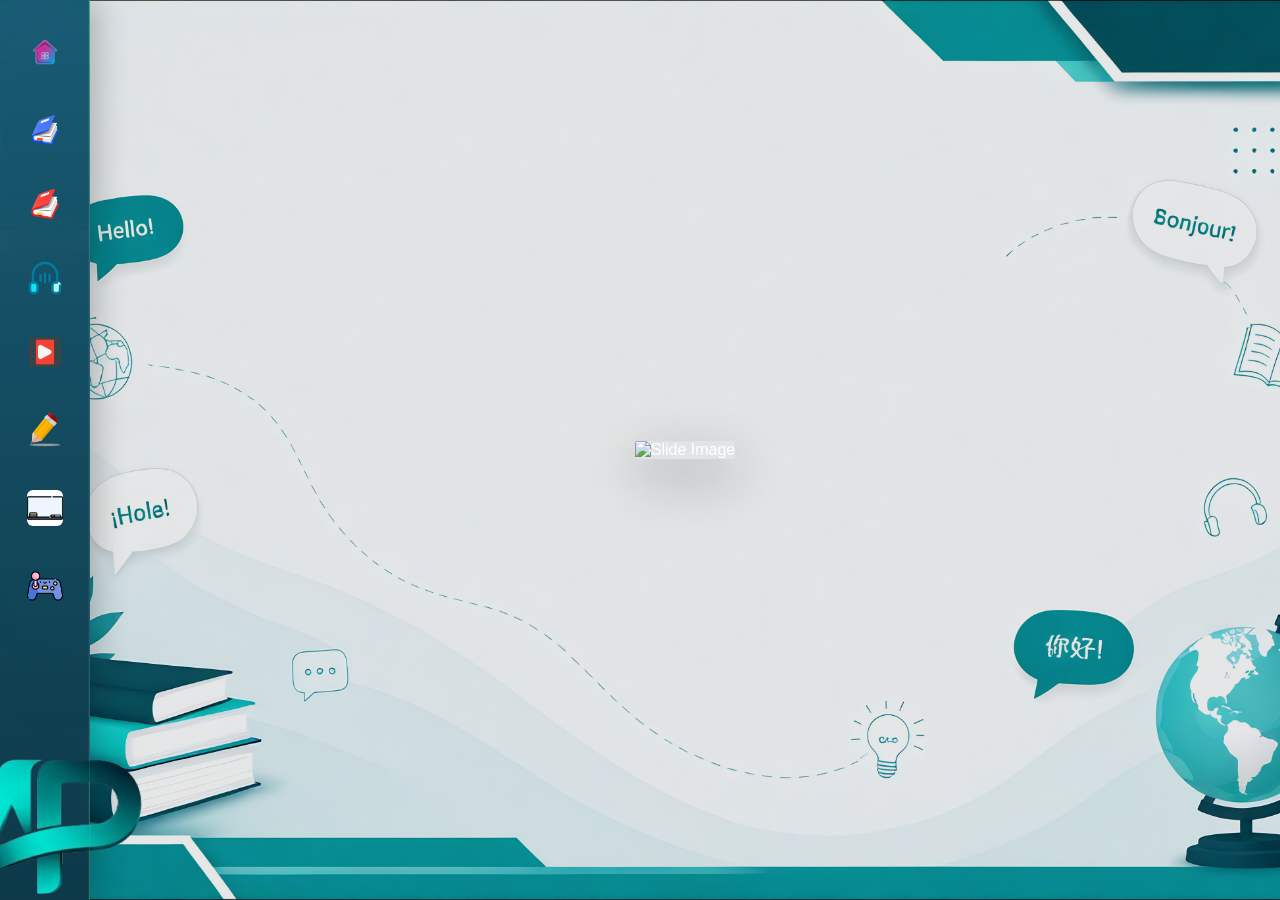
==== commit 9e394017: "Update index.html" ====
--- a/index.html
+++ b/index.html
@@ -7,116 +7,7 @@
     <link rel="stylesheet" href="css/style.css">
 </head>
 <body>
-<!-- TEACHER PASSWORD PROTECTION -->
-<div id="password-screen">
 
-    <div id="password-box">
-
-        <h2>Teacher Access</h2>
-
-        <p>Please enter your password to access the teaching materials.</p>
-
-        <input
-            type="password"
-            id="teacher-password"
-            placeholder="Enter password"
-            autocomplete="off"
-        >
-
-        <button onclick="checkTeacherPassword()">
-            Enter
-        </button>
-
-        <p id="password-error"></p>
-
-    </div>
-
-</div>
-
-<style>
-    #password-screen {
-        position: fixed;
-        inset: 0;
-        background: #ffffff;
-        z-index: 999999;
-        display: flex;
-        justify-content: center;
-        align-items: center;
-        font-family: Arial, sans-serif;
-    }
-
-    #password-box {
-        width: 90%;
-        max-width: 400px;
-        padding: 40px;
-        text-align: center;
-        background: white;
-        border-radius: 12px;
-        box-shadow: 0 5px 25px rgba(0,0,0,0.15);
-    }
-
-    #password-box input {
-        width: 100%;
-        padding: 12px;
-        margin: 15px 0;
-        box-sizing: border-box;
-        font-size: 16px;
-    }
-
-    #password-box button {
-        width: 100%;
-        padding: 12px;
-        border: none;
-        background: #222;
-        color: white;
-        font-size: 16px;
-        cursor: pointer;
-        border-radius: 5px;
-    }
-
-    #password-error {
-        color: red;
-        min-height: 20px;
-    }
-</style>
-
-<script>
-    function checkTeacherPassword() {
-
-        const password =
-            document.getElementById("teacher-password").value;
-
-        const error =
-            document.getElementById("password-error");
-
-        const correctPassword = "CHANGE_THIS_PASSWORD";
-
-        if (password === correctPassword) {
-
-            document.getElementById("password-screen").style.display = "none";
-
-            sessionStorage.setItem("poliglotaTeacherAccess", "true");
-
-        } else {
-
-            error.textContent = "Incorrect password.";
-        }
-    }
-
-
-    window.addEventListener("load", function() {
-
-        if (
-            sessionStorage.getItem("poliglotaTeacherAccess")
-            === "true"
-        ) {
-
-            document.getElementById("password-screen").style.display = "none";
-
-        }
-
-    });
-</script>
 <!-- Vertical control bar -->
 
 <div class="control-bar">
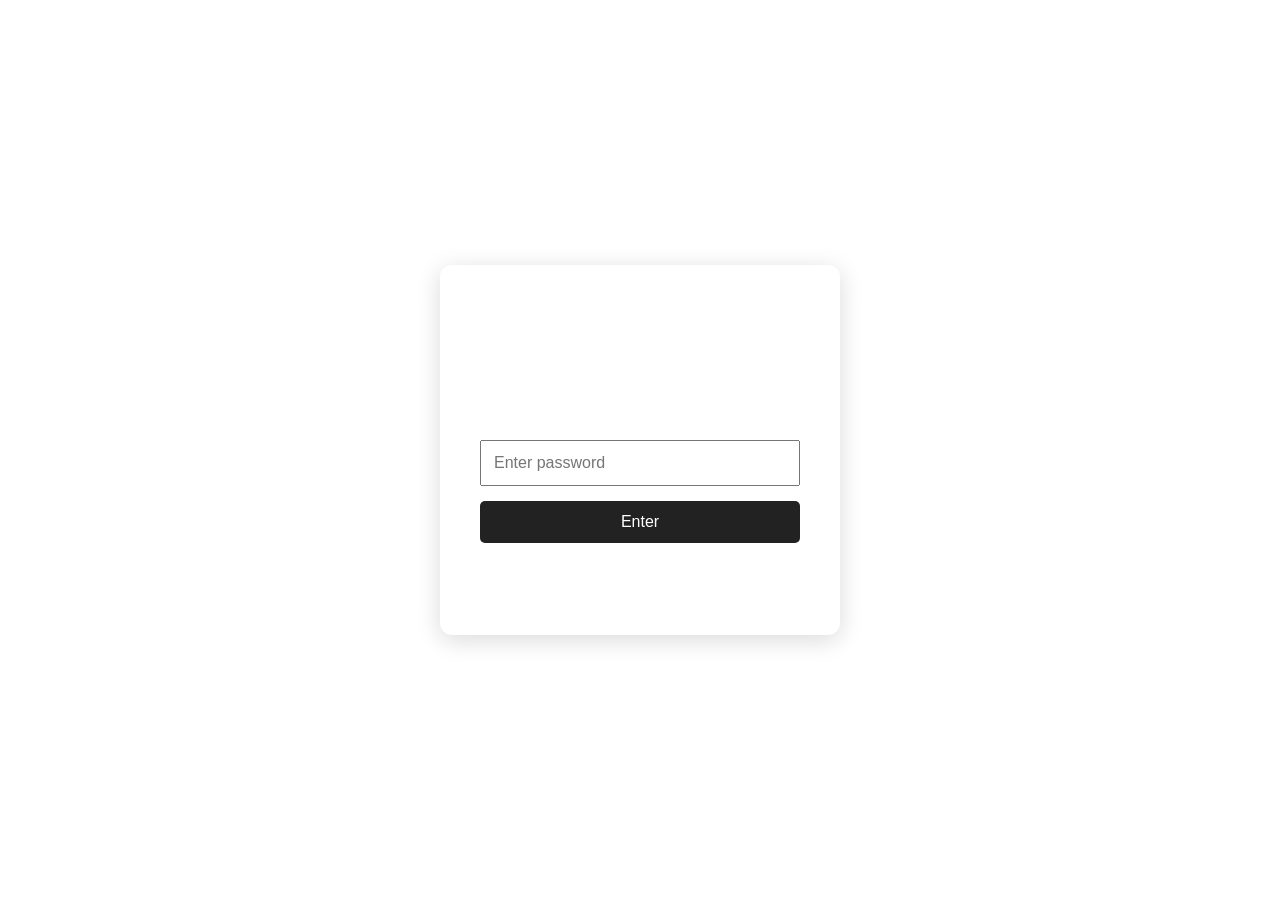
==== commit 2f4168bc: "Implement teacher password protection in index.html Added a password protection screen for teacher a" ====
--- a/index.html
+++ b/index.html
@@ -7,7 +7,116 @@
     <link rel="stylesheet" href="css/style.css">
 </head>
 <body>
-
+<!-- TEACHER PASSWORD PROTECTION -->
+<div id="password-screen">
+
+    <div id="password-box">
+
+        <h2>Teacher Access</h2>
+
+        <p>Please enter your password to access the teaching materials.</p>
+
+        <input
+            type="password"
+            id="teacher-password"
+            placeholder="Enter password"
+            autocomplete="off"
+        >
+
+        <button onclick="checkTeacherPassword()">
+            Enter
+        </button>
+
+        <p id="password-error"></p>
+
+    </div>
+
+</div>
+
+<style>
+    #password-screen {
+        position: fixed;
+        inset: 0;
+        background: #ffffff;
+        z-index: 999999;
+        display: flex;
+        justify-content: center;
+        align-items: center;
+        font-family: Arial, sans-serif;
+    }
+
+    #password-box {
+        width: 90%;
+        max-width: 400px;
+        padding: 40px;
+        text-align: center;
+        background: white;
+        border-radius: 12px;
+        box-shadow: 0 5px 25px rgba(0,0,0,0.15);
+    }
+
+    #password-box input {
+        width: 100%;
+        padding: 12px;
+        margin: 15px 0;
+        box-sizing: border-box;
+        font-size: 16px;
+    }
+
+    #password-box button {
+        width: 100%;
+        padding: 12px;
+        border: none;
+        background: #222;
+        color: white;
+        font-size: 16px;
+        cursor: pointer;
+        border-radius: 5px;
+    }
+
+    #password-error {
+        color: red;
+        min-height: 20px;
+    }
+</style>
+
+<script>
+    function checkTeacherPassword() {
+
+        const password =
+            document.getElementById("teacher-password").value;
+
+        const error =
+            document.getElementById("password-error");
+
+        const correctPassword = "angola";
+
+        if (password === correctPassword) {
+
+            document.getElementById("password-screen").style.display = "none";
+
+            sessionStorage.setItem("poliglotaTeacherAccess", "true");
+
+        } else {
+
+            error.textContent = "Incorrect password.";
+        }
+    }
+
+
+    window.addEventListener("load", function() {
+
+        if (
+            sessionStorage.getItem("poliglotaTeacherAccess")
+            === "true"
+        ) {
+
+            document.getElementById("password-screen").style.display = "none";
+
+        }
+
+    });
+</script>
 <!-- Vertical control bar -->
 
 <div class="control-bar">
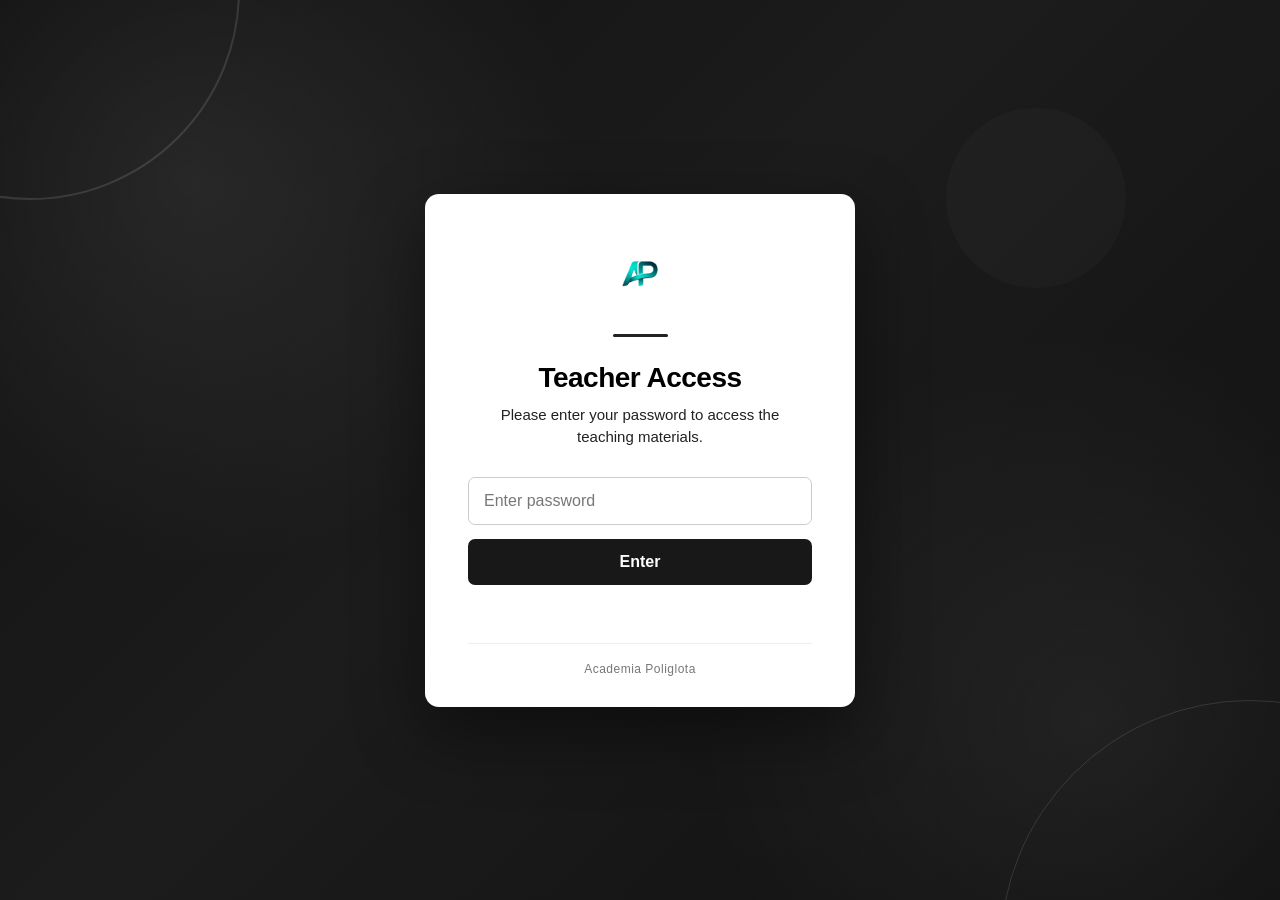
==== commit be8e277a: "Update index.html" ====
--- a/index.html
+++ b/index.html
@@ -7,116 +7,527 @@
     <link rel="stylesheet" href="css/style.css">
 </head>
 <body>
-<!-- TEACHER PASSWORD PROTECTION -->
+
+<!-- ==============================
+     TEACHER PASSWORD PROTECTION
+============================== -->
+
 <div id="password-screen">
 
+    <!-- Decorative background -->
+    <div class="background-decoration decoration-1"></div>
+    <div class="background-decoration decoration-2"></div>
+    <div class="background-decoration decoration-3"></div>
+
     <div id="password-box">
 
+        <!-- Logo -->
+        <div class="login-logo">
+            <img src="images/logo.png" alt="Academia Poliglota">
+        </div>
+
+        <div class="login-divider"></div>
+
         <h2>Teacher Access</h2>
 
-        <p>Please enter your password to access the teaching materials.</p>
-
-        <input
-            type="password"
-            id="teacher-password"
-            placeholder="Enter password"
-            autocomplete="off"
-        >
-
-        <button onclick="checkTeacherPassword()">
-            Enter
-        </button>
+        <p class="login-description">
+            Please enter your password to access the teaching materials.
+        </p>
+
+        <form id="teacher-login-form">
+
+            <input
+                type="password"
+                id="teacher-password"
+                placeholder="Enter password"
+                autocomplete="off"
+            >
+
+            <button type="submit">
+                Enter
+            </button>
+
+        </form>
 
         <p id="password-error"></p>
 
-    </div>
-
-</div>
+        <div class="login-footer">
+            Academia Poliglota
+        </div>
+
+    </div>
+
+</div>
+
 
 <style>
-    #password-screen {
-        position: fixed;
-        inset: 0;
-        background: #ffffff;
-        z-index: 999999;
-        display: flex;
-        justify-content: center;
-        align-items: center;
-        font-family: Arial, sans-serif;
+
+/* =================================
+   PASSWORD SCREEN
+================================= */
+
+#password-screen {
+
+    position: fixed;
+
+    inset: 0;
+
+    width: 100%;
+    height: 100%;
+
+    background:
+        radial-gradient(
+            circle at 15% 20%,
+            rgba(255,255,255,0.08),
+            transparent 30%
+        ),
+        radial-gradient(
+            circle at 85% 80%,
+            rgba(255,255,255,0.06),
+            transparent 30%
+        ),
+        linear-gradient(
+            135deg,
+            #111111 0%,
+            #1c1c1c 45%,
+            #101010 100%
+        );
+
+    z-index: 999999;
+
+    display: flex;
+
+    justify-content: center;
+
+    align-items: center;
+
+    font-family:
+        Arial,
+        Helvetica,
+        sans-serif;
+
+    overflow: hidden;
+}
+
+
+/* =================================
+   DECORATIVE BACKGROUND
+================================= */
+
+.background-decoration {
+
+    position: absolute;
+
+    border-radius: 50%;
+
+    pointer-events: none;
+
+    opacity: 0.12;
+
+}
+
+
+.decoration-1 {
+
+    width: 420px;
+    height: 420px;
+
+    border: 2px solid white;
+
+    top: -220px;
+    left: -180px;
+
+}
+
+
+.decoration-2 {
+
+    width: 500px;
+    height: 500px;
+
+    border: 1px solid white;
+
+    bottom: -300px;
+    right: -220px;
+
+}
+
+
+.decoration-3 {
+
+    width: 180px;
+    height: 180px;
+
+    background: white;
+
+    top: 12%;
+    right: 12%;
+
+    opacity: 0.025;
+
+}
+
+
+/* =================================
+   LOGIN CARD
+================================= */
+
+#password-box {
+
+    position: relative;
+
+    z-index: 2;
+
+    width: 90%;
+
+    max-width: 430px;
+
+    padding: 42px 42px 30px;
+
+    background: #ffffff;
+
+    border-radius: 14px;
+
+    text-align: center;
+
+    box-shadow:
+        0 25px 70px rgba(0,0,0,0.45);
+
+    border: 1px solid rgba(255,255,255,0.2);
+
+}
+
+
+/* =================================
+   LOGO
+================================= */
+
+.login-logo {
+
+    display: flex;
+
+    justify-content: center;
+
+    align-items: center;
+
+    margin-bottom: 22px;
+
+}
+
+
+.login-logo img {
+
+    max-width: 180px;
+
+    max-height: 75px;
+
+    object-fit: contain;
+
+}
+
+
+/* =================================
+   DIVIDER
+================================= */
+
+.login-divider {
+
+    width: 55px;
+
+    height: 3px;
+
+    background: #222222;
+
+    margin: 0 auto 25px;
+
+    border-radius: 10px;
+
+}
+
+
+/* =================================
+   TITLE
+================================= */
+
+#password-box h2 {
+
+    margin: 0 0 10px;
+
+    color: #000000;
+
+    font-size: 28px;
+
+    font-weight: 700;
+
+    letter-spacing: -0.5px;
+
+}
+
+
+/* =================================
+   DESCRIPTION
+================================= */
+
+.login-description {
+
+    margin: 0 auto 28px;
+
+    color: #222222;
+
+    font-size: 15px;
+
+    line-height: 1.5;
+
+    max-width: 330px;
+
+}
+
+
+/* =================================
+   INPUT
+================================= */
+
+#teacher-password {
+
+    width: 100%;
+
+    padding: 14px 15px;
+
+    box-sizing: border-box;
+
+    border: 1px solid #cccccc;
+
+    border-radius: 7px;
+
+    background: #ffffff;
+
+    color: #000000;
+
+    font-size: 16px;
+
+    outline: none;
+
+    transition:
+        border-color 0.2s ease,
+        box-shadow 0.2s ease;
+
+}
+
+
+#teacher-password::placeholder {
+
+    color: #777777;
+
+}
+
+
+#teacher-password:focus {
+
+    border-color: #222222;
+
+    box-shadow:
+        0 0 0 3px rgba(0,0,0,0.08);
+
+}
+
+
+/* =================================
+   BUTTON
+================================= */
+
+#password-box button {
+
+    width: 100%;
+
+    margin-top: 14px;
+
+    padding: 14px;
+
+    border: none;
+
+    border-radius: 7px;
+
+    background: #181818;
+
+    color: #ffffff;
+
+    font-size: 16px;
+
+    font-weight: 600;
+
+    cursor: pointer;
+
+    transition:
+        background 0.2s ease,
+        transform 0.15s ease;
+
+}
+
+
+#password-box button:hover {
+
+    background: #333333;
+
+}
+
+
+#password-box button:active {
+
+    transform: scale(0.98);
+
+}
+
+
+/* =================================
+   ERROR
+================================= */
+
+#password-error {
+
+    min-height: 20px;
+
+    margin: 13px 0 5px;
+
+    color: #d00000;
+
+    font-size: 14px;
+
+}
+
+
+/* =================================
+   FOOTER
+================================= */
+
+.login-footer {
+
+    margin-top: 25px;
+
+    padding-top: 18px;
+
+    border-top: 1px solid #eeeeee;
+
+    color: #777777;
+
+    font-size: 12px;
+
+    letter-spacing: 0.5px;
+
+}
+
+
+/* =================================
+   MOBILE
+================================= */
+
+@media (max-width: 600px) {
+
+    #password-box {
+
+        width: calc(100% - 40px);
+
+        padding: 32px 25px 25px;
+
     }
 
-    #password-box {
-        width: 90%;
-        max-width: 400px;
-        padding: 40px;
-        text-align: center;
-        background: white;
-        border-radius: 12px;
-        box-shadow: 0 5px 25px rgba(0,0,0,0.15);
+    #password-box h2 {
+
+        font-size: 24px;
+
     }
 
-    #password-box input {
-        width: 100%;
-        padding: 12px;
-        margin: 15px 0;
-        box-sizing: border-box;
-        font-size: 16px;
+    .login-description {
+
+        font-size: 14px;
+
     }
 
-    #password-box button {
-        width: 100%;
-        padding: 12px;
-        border: none;
-        background: #222;
-        color: white;
-        font-size: 16px;
-        cursor: pointer;
-        border-radius: 5px;
+    .decoration-1 {
+
+        width: 300px;
+        height: 300px;
+
     }
 
-    #password-error {
-        color: red;
-        min-height: 20px;
+    .decoration-2 {
+
+        width: 350px;
+        height: 350px;
+
     }
+
+}
+
 </style>
 
+
 <script>
-    function checkTeacherPassword() {
-
-        const password =
-            document.getElementById("teacher-password").value;
-
-        const error =
-            document.getElementById("password-error");
-
-        const correctPassword = "angola";
-
-        if (password === correctPassword) {
-
-            document.getElementById("password-screen").style.display = "none";
-
-            sessionStorage.setItem("poliglotaTeacherAccess", "true");
-
-        } else {
-
-            error.textContent = "Incorrect password.";
-        }
+
+function checkTeacherPassword() {
+
+    const password =
+        document.getElementById("teacher-password").value;
+
+    const error =
+        document.getElementById("password-error");
+
+    const correctPassword =
+        "CHANGE_THIS_PASSWORD";
+
+
+    if (password === correctPassword) {
+
+        document.getElementById("password-screen").style.display = "none";
+
+        sessionStorage.setItem(
+            "poliglotaTeacherAccess",
+            "true"
+        );
+
+    } else {
+
+        error.textContent =
+            "Incorrect password.";
+
     }
 
-
-    window.addEventListener("load", function() {
-
-        if (
-            sessionStorage.getItem("poliglotaTeacherAccess")
-            === "true"
-        ) {
-
-            document.getElementById("password-screen").style.display = "none";
-
-        }
+}
+
+
+/* Allow Enter key to submit */
+
+document
+    .getElementById("teacher-login-form")
+    .addEventListener("submit", function(event) {
+
+        event.preventDefault();
+
+        checkTeacherPassword();
 
     });
+
+
+/* Check existing session */
+
+window.addEventListener("load", function() {
+
+    if (
+        sessionStorage.getItem(
+            "poliglotaTeacherAccess"
+        ) === "true"
+    ) {
+
+        document.getElementById(
+            "password-screen"
+        ).style.display = "none";
+
+    }
+
+});
+
 </script>
+
+    
 <!-- Vertical control bar -->
 
 <div class="control-bar">
